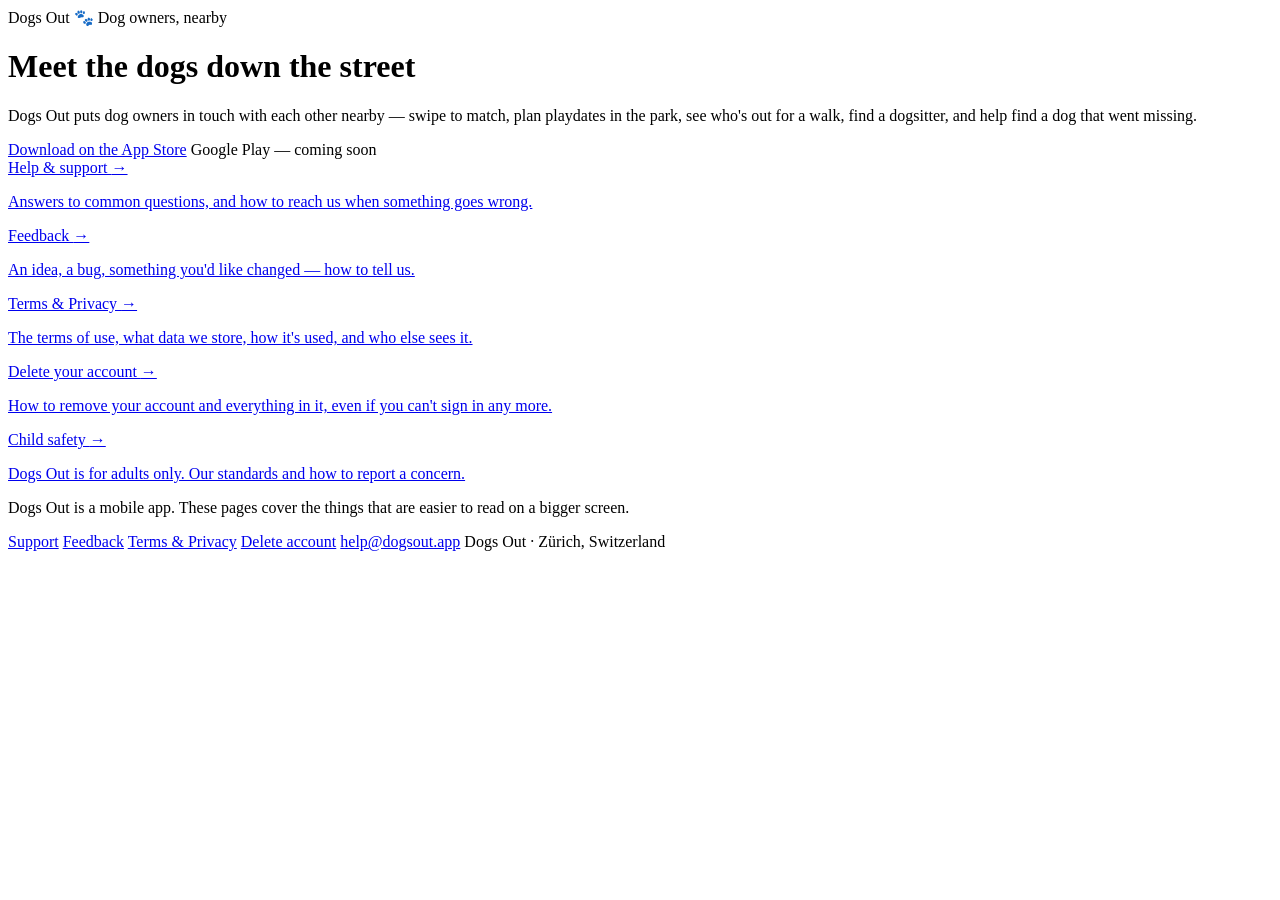
==== src/main/resources/static/index.html @ 95c55939 "Public overview page and feedback page dogsout.app / api.dogsout.app now opens an overview in the st" ====
<!doctype html>
<html lang="en">
<head>
<meta charset="utf-8">
<meta name="viewport" content="width=device-width, initial-scale=1">
<title>Dogs Out — meet dog owners nearby</title>
<meta name="description" content="Dogs Out helps dog owners in Switzerland meet nearby: swipe to match, plan playdates in the park, find a dogsitter, and help find lost dogs.">
<link rel="stylesheet" href="/site.css">
</head>
<body>
<main class="page">

  <div class="masthead">
    <span class="wordmark">Dogs Out<span class="paw"> 🐾</span></span>
    <span class="tag">Dog owners, nearby</span>
  </div>

  <h1>Meet the dogs down the street</h1>
  <p class="lede">
    Dogs Out puts dog owners in touch with each other nearby — swipe to match, plan playdates in
    the park, see who's out for a walk, find a dogsitter, and help find a dog that went missing.
  </p>

  <div class="stores">
    <a class="store" href="https://apps.apple.com/ch/app/id6788741634">Download on the App Store</a>
    <span class="store soon" aria-disabled="true">Google Play — coming soon</span>
  </div>

  <nav class="cards">
    <a class="card" href="/legal/support.html">
      <span class="title">Help &amp; support <span class="arrow">→</span></span>
      <p class="what">Answers to common questions, and how to reach us when something goes wrong.</p>
    </a>
    <a class="card" href="/legal/feedback.html">
      <span class="title">Feedback <span class="arrow">→</span></span>
      <p class="what">An idea, a bug, something you'd like changed — how to tell us.</p>
    </a>
    <a class="card" href="/legal/privacy.html">
      <span class="title">Terms &amp; Privacy <span class="arrow">→</span></span>
      <p class="what">The terms of use, what data we store, how it's used, and who else sees it.</p>
    </a>
    <a class="card" href="/legal/delete-account.html">
      <span class="title">Delete your account <span class="arrow">→</span></span>
      <p class="what">How to remove your account and everything in it, even if you can't sign in any more.</p>
    </a>
    <a class="card" href="/legal/child-safety.html">
      <span class="title">Child safety <span class="arrow">→</span></span>
      <p class="what">Dogs Out is for adults only. Our standards and how to report a concern.</p>
    </a>
  </nav>

  <p class="note">
    Dogs Out is a mobile app. These pages cover the things that are easier to read on a bigger screen.
  </p>

  <footer>
    <a href="/legal/support.html">Support</a>
    <a href="/legal/feedback.html">Feedback</a>
    <a href="/legal/privacy.html">Terms &amp; Privacy</a>
    <a href="/legal/delete-account.html">Delete account</a>
    <a href="mailto:help@dogsout.app">help@dogsout.app</a>
    <span class="spacer">Dogs Out · Zürich, Switzerland</span>
  </footer>

</main>
</body>
</html>
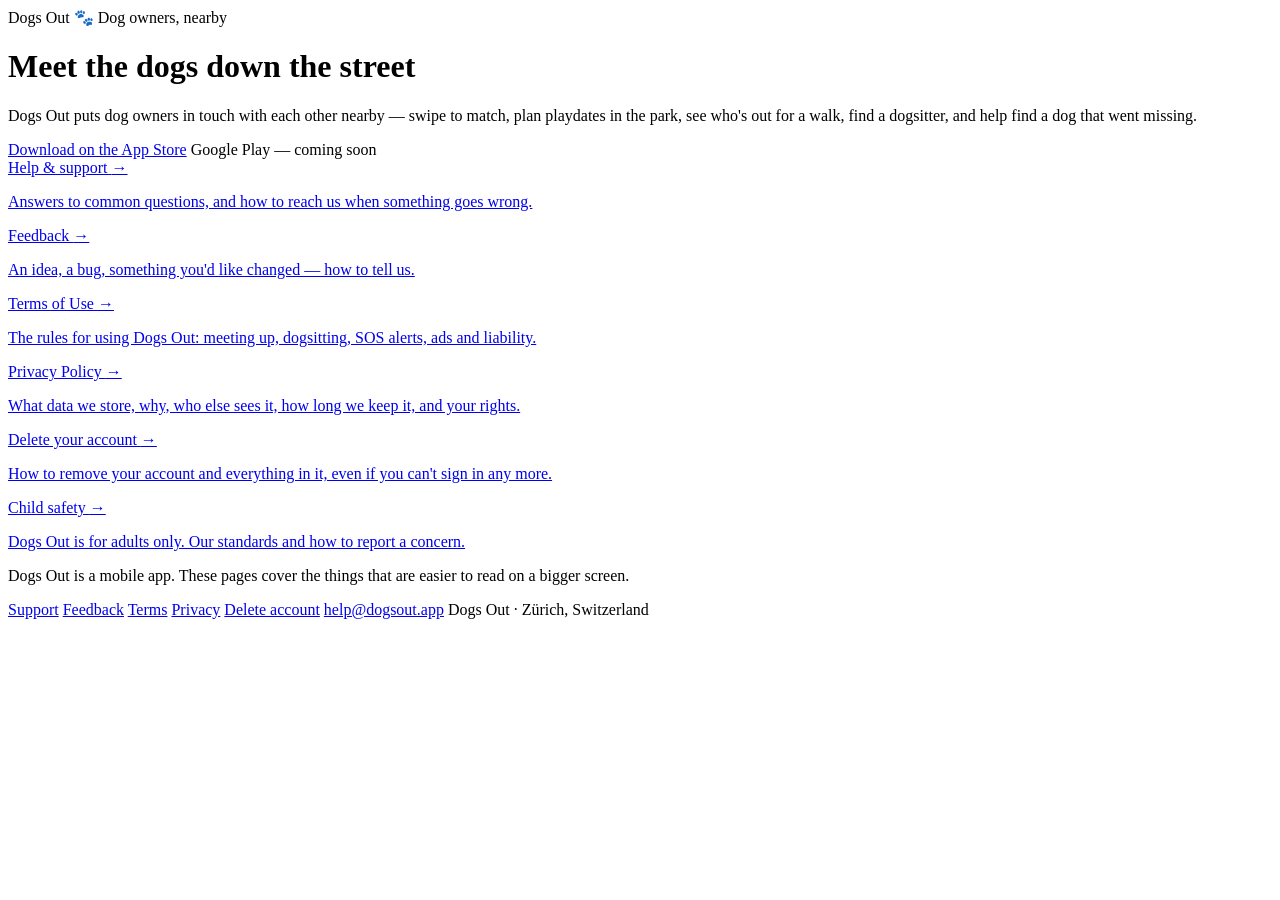
==== commit b898403a: "Account deletion works with dogsitting history; new Terms of Use and Privacy Policy Deleting an acco" ====
--- a/src/main/resources/static/index.html
+++ b/src/main/resources/static/index.html
@@ -35,9 +35,13 @@
       <span class="title">Feedback <span class="arrow">→</span></span>
       <p class="what">An idea, a bug, something you'd like changed — how to tell us.</p>
     </a>
+    <a class="card" href="/legal/terms.html">
+      <span class="title">Terms of Use <span class="arrow">→</span></span>
+      <p class="what">The rules for using Dogs Out: meeting up, dogsitting, SOS alerts, ads and liability.</p>
+    </a>
     <a class="card" href="/legal/privacy.html">
-      <span class="title">Terms &amp; Privacy <span class="arrow">→</span></span>
-      <p class="what">The terms of use, what data we store, how it's used, and who else sees it.</p>
+      <span class="title">Privacy Policy <span class="arrow">→</span></span>
+      <p class="what">What data we store, why, who else sees it, how long we keep it, and your rights.</p>
     </a>
     <a class="card" href="/legal/delete-account.html">
       <span class="title">Delete your account <span class="arrow">→</span></span>
@@ -56,7 +60,8 @@
   <footer>
     <a href="/legal/support.html">Support</a>
     <a href="/legal/feedback.html">Feedback</a>
-    <a href="/legal/privacy.html">Terms &amp; Privacy</a>
+    <a href="/legal/terms.html">Terms</a>
+    <a href="/legal/privacy.html">Privacy</a>
     <a href="/legal/delete-account.html">Delete account</a>
     <a href="mailto:help@dogsout.app">help@dogsout.app</a>
     <span class="spacer">Dogs Out · Zürich, Switzerland</span>
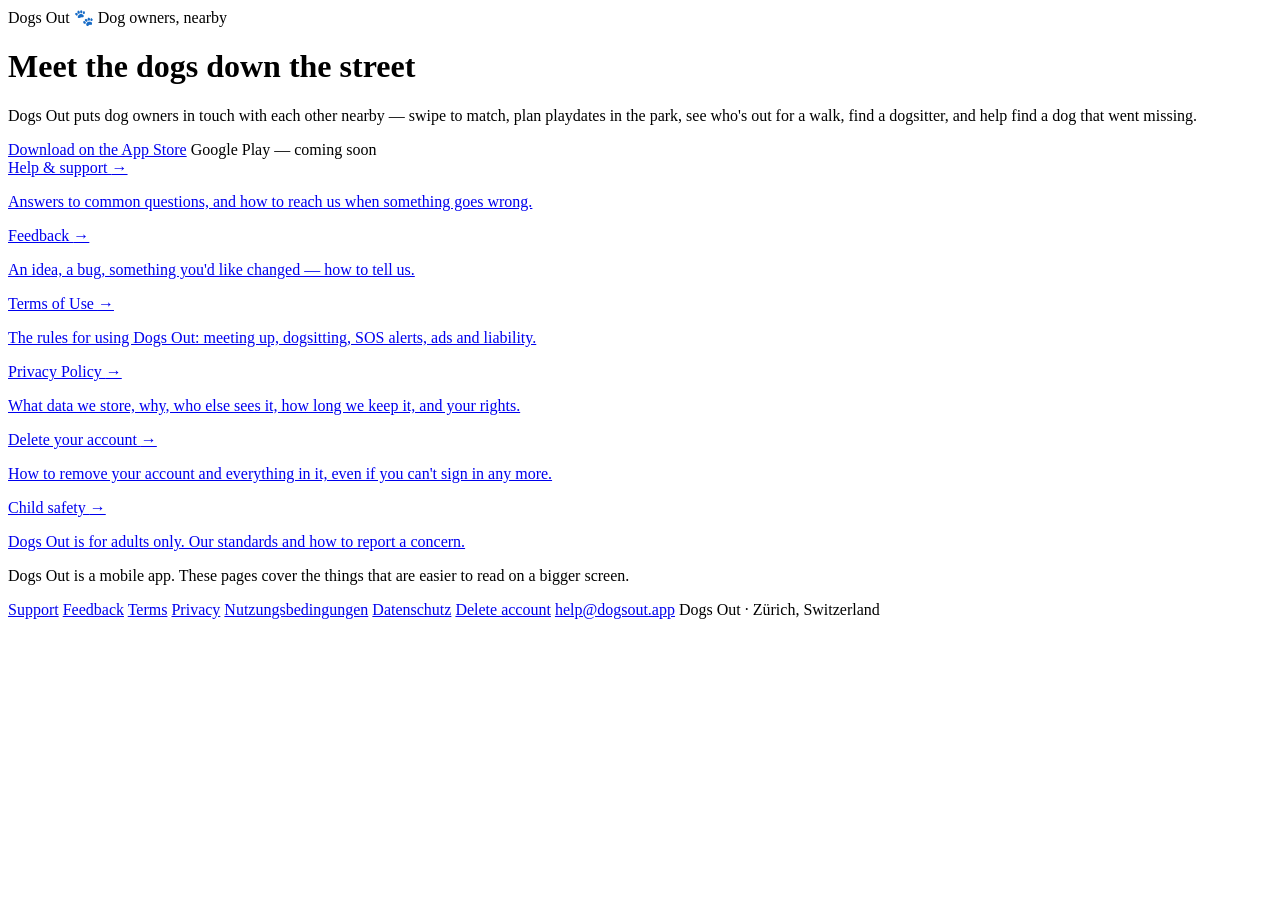
==== commit 702db8a7: "German Nutzungsbedingungen and Datenschutzerklärung (authoritative), linked from the English pages" ====
--- a/src/main/resources/static/index.html
+++ b/src/main/resources/static/index.html
@@ -62,6 +62,8 @@
     <a href="/legal/feedback.html">Feedback</a>
     <a href="/legal/terms.html">Terms</a>
     <a href="/legal/privacy.html">Privacy</a>
+    <a href="/legal/nutzungsbedingungen.html">Nutzungsbedingungen</a>
+    <a href="/legal/datenschutz.html">Datenschutz</a>
     <a href="/legal/delete-account.html">Delete account</a>
     <a href="mailto:help@dogsout.app">help@dogsout.app</a>
     <span class="spacer">Dogs Out · Zürich, Switzerland</span>
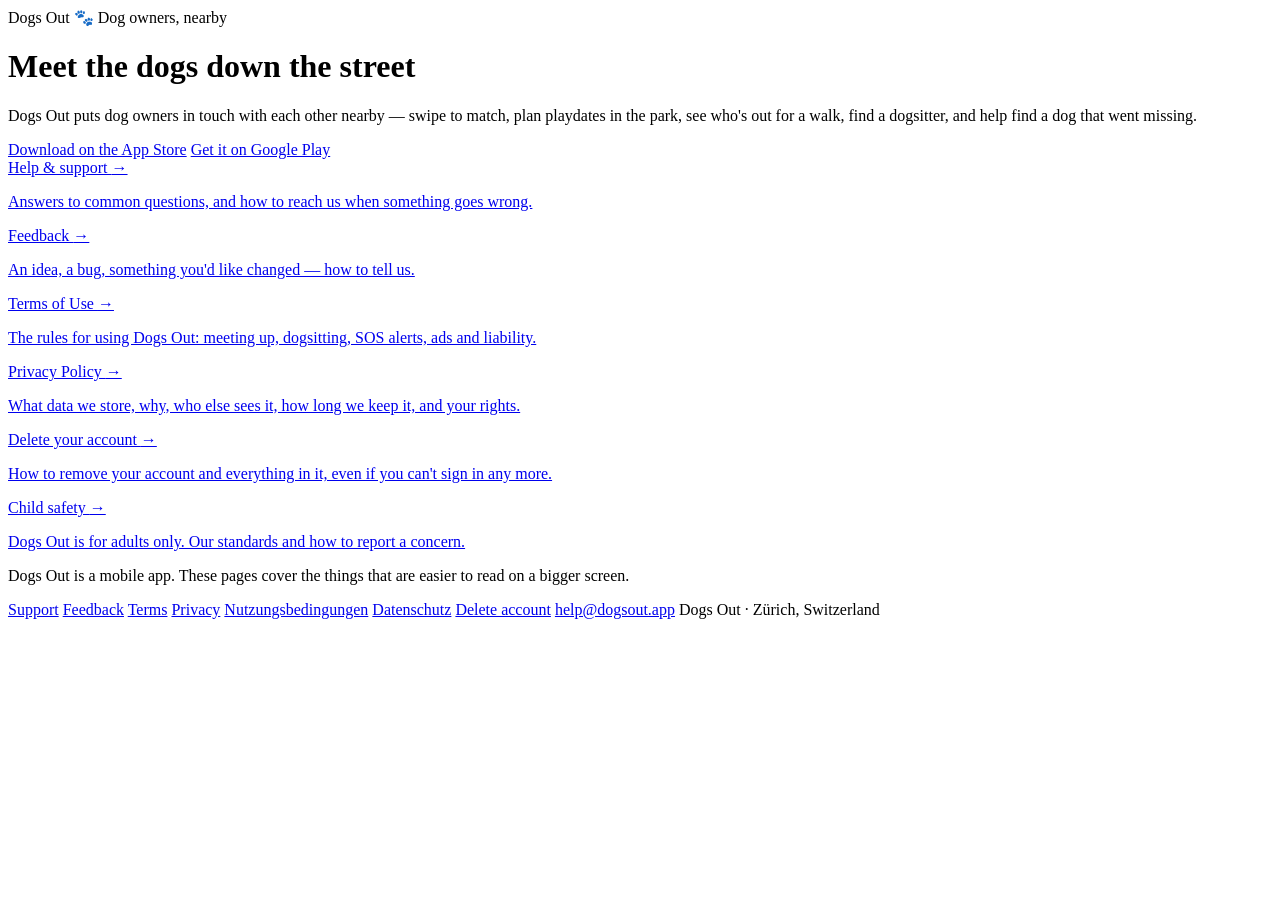
==== commit 362e433e: "Homepage: link the live Google Play listing" ====
--- a/src/main/resources/static/index.html
+++ b/src/main/resources/static/index.html
@@ -23,7 +23,7 @@
 
   <div class="stores">
     <a class="store" href="https://apps.apple.com/ch/app/id6788741634">Download on the App Store</a>
-    <span class="store soon" aria-disabled="true">Google Play — coming soon</span>
+    <a class="store" href="https://play.google.com/store/apps/details?id=com.dogsout.app">Get it on Google Play</a>
   </div>
 
   <nav class="cards">
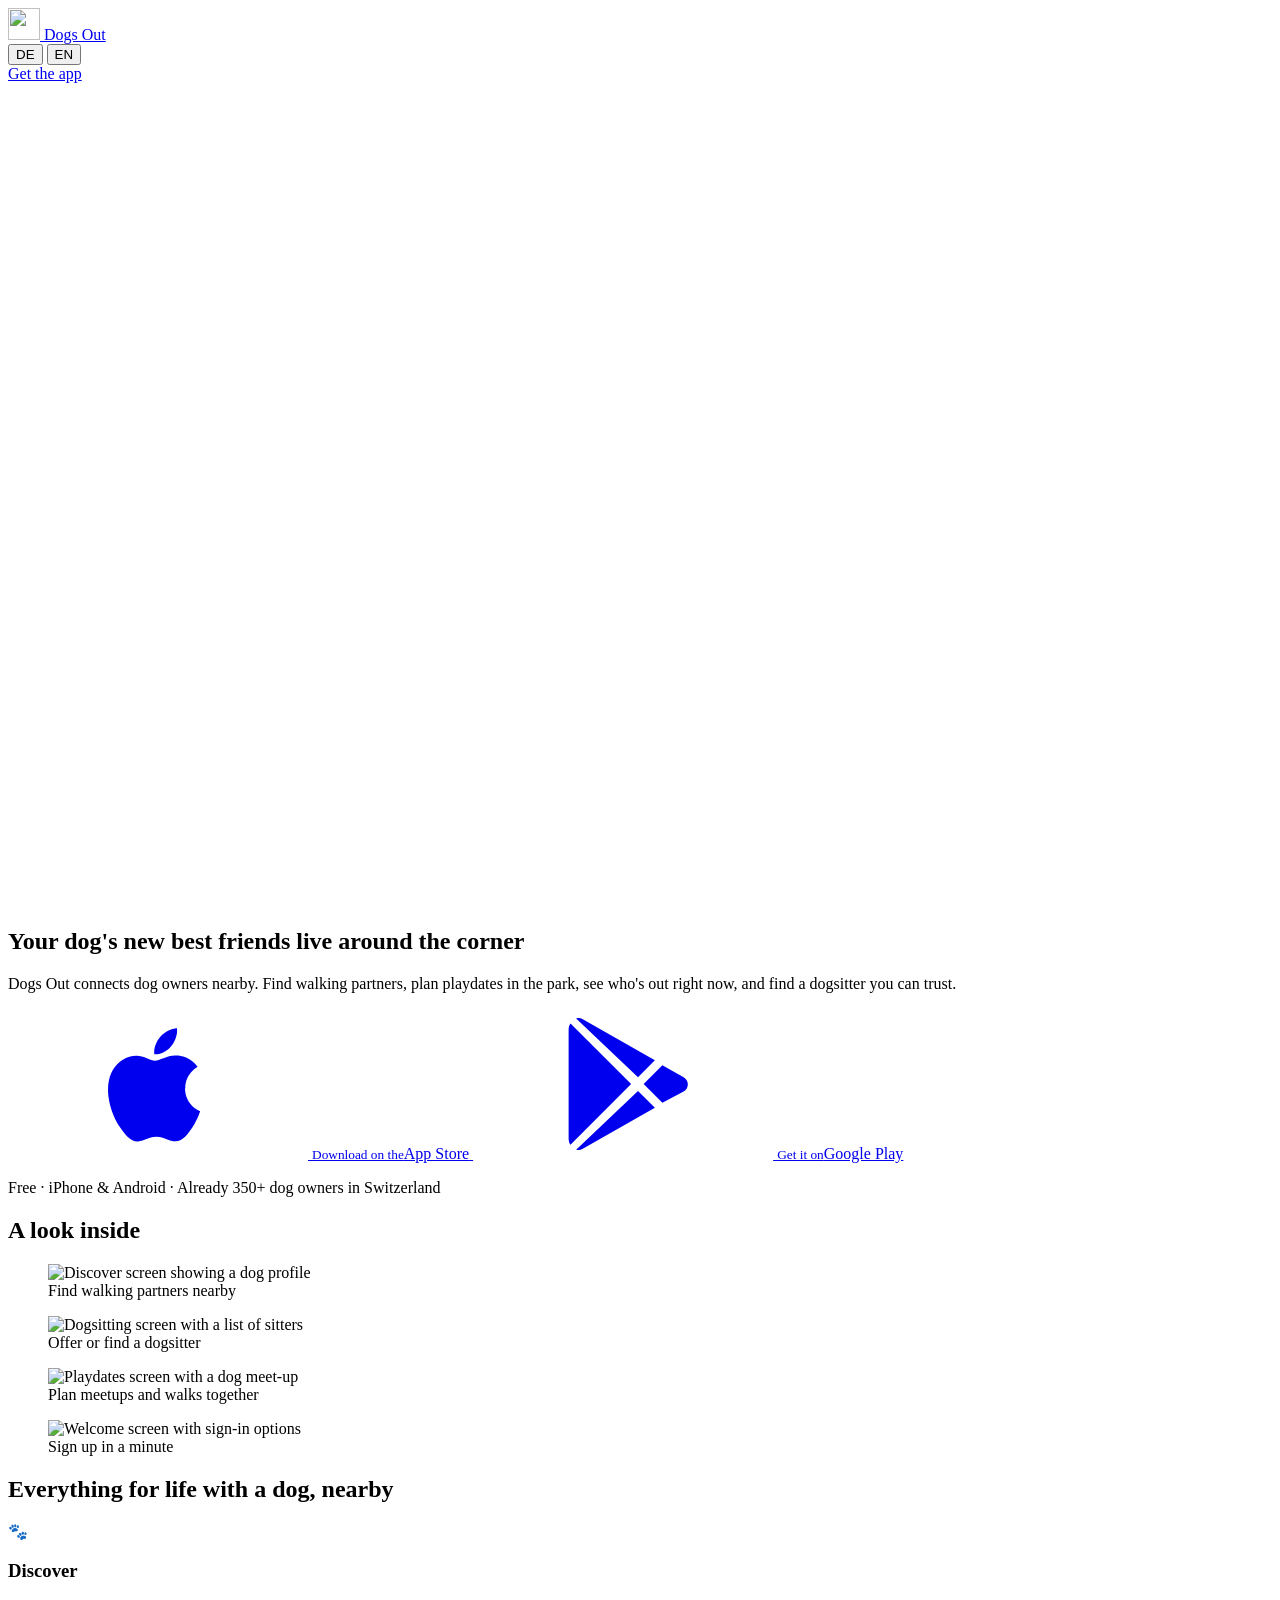
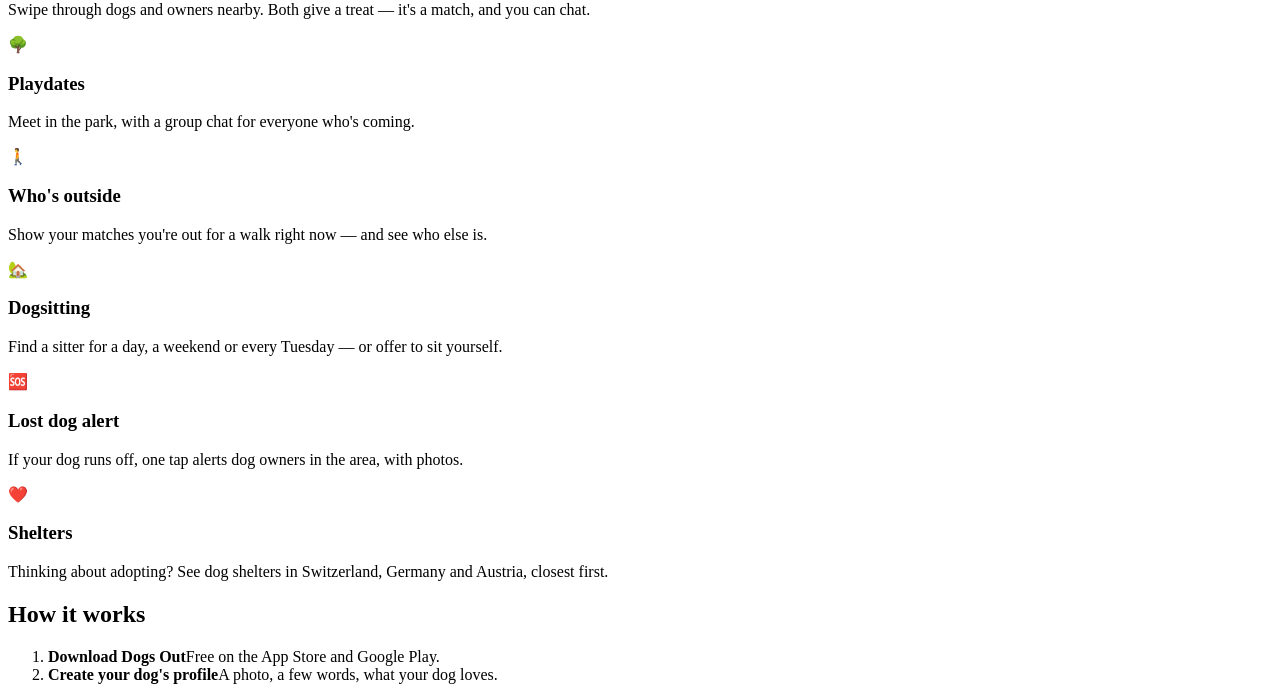
==== commit 78cdc14f: "Welcome page for dogsout.app: park illustration, app previews, features, DE/EN, share preview image" ====
--- a/src/main/resources/static/index.html
+++ b/src/main/resources/static/index.html
@@ -4,71 +4,249 @@
 <meta charset="utf-8">
 <meta name="viewport" content="width=device-width, initial-scale=1">
 <title>Dogs Out — meet dog owners nearby</title>
-<meta name="description" content="Dogs Out helps dog owners in Switzerland meet nearby: swipe to match, plan playdates in the park, find a dogsitter, and help find lost dogs.">
+<meta name="description" content="Dogs Out helps dog owners in Switzerland meet nearby: find walking partners, plan playdates in the park, find a dogsitter, and help find lost dogs. Free for iPhone and Android.">
+<meta name="theme-color" content="#2E9E6B">
+<link rel="icon" href="/img/icon-32.png" sizes="32x32">
+<link rel="apple-touch-icon" href="/img/icon-180.png">
+<!-- What Facebook, WhatsApp and Instagram show when someone shares dogsout.app -->
+<meta property="og:type" content="website">
+<meta property="og:url" content="https://dogsout.app/">
+<meta property="og:title" content="Dogs Out — meet dog owners nearby">
+<meta property="og:description" content="Find walking partners, plan playdates, find a dogsitter. Free for iPhone and Android.">
+<meta property="og:image" content="https://api.dogsout.app/img/og.jpg">
+<meta property="og:image:width" content="1200">
+<meta property="og:image:height" content="630">
+<meta name="twitter:card" content="summary_large_image">
 <link rel="stylesheet" href="/site.css">
+<link rel="stylesheet" href="/home.css">
 </head>
-<body>
-<main class="page">
-
-  <div class="masthead">
-    <span class="wordmark">Dogs Out<span class="paw"> 🐾</span></span>
-    <span class="tag">Dog owners, nearby</span>
+<body class="home">
+
+<svg width="0" height="0" style="position:absolute" aria-hidden="true">
+  <symbol id="i-apple" viewBox="0 0 24 24"><path fill="currentColor" d="M16.37 12.7c-.02-2.3 1.88-3.4 1.96-3.46-1.07-1.56-2.73-1.78-3.32-1.8-1.41-.14-2.76.83-3.48.83-.72 0-1.82-.81-3-.79-1.54.02-2.96.9-3.76 2.27-1.6 2.78-.41 6.9 1.15 9.15.76 1.1 1.67 2.34 2.86 2.3 1.15-.05 1.58-.74 2.97-.74 1.38 0 1.77.74 2.98.72 1.23-.02 2.01-1.12 2.76-2.23.87-1.28 1.23-2.52 1.25-2.58-.03-.01-2.4-.92-2.42-3.67zM14.1 5.95c.63-.77 1.06-1.83.94-2.89-.91.04-2.01.61-2.67 1.37-.58.67-1.1 1.76-.96 2.8 1.02.08 2.06-.52 2.69-1.28z"/></symbol>
+  <symbol id="i-play" viewBox="0 0 24 24"><path fill="currentColor" d="M3.6 2.3c-.2.2-.3.6-.3 1v17.4c0 .4.1.8.3 1l9.7-9.7L3.6 2.3zm10.8 10.8 2.7 2.7-11.6 6.6c-.3.2-.7.2-1 .1l9.9-9.4zm0-2.2L4.5 1.5c.3-.1.7-.1 1 .1l11.6 6.6-2.7 2.7zm3.9 4.1-3-3 3-3 3.4 1.9c.9.5.9 1.8 0 2.3l-3.4 1.8z"/></symbol>
+</svg>
+
+<header class="topbar">
+  <a class="brand" href="/">
+    <img src="/img/icon-64.png" alt="" width="32" height="32">
+    <span>Dogs Out</span>
+  </a>
+  <div class="topbar-right">
+    <div class="lang" role="group" aria-label="Language">
+      <button type="button" data-set-lang="de">DE</button>
+      <button type="button" data-set-lang="en">EN</button>
+    </div>
+    <a class="pill" href="#download" data-i18n="nav.get">Get the app</a>
   </div>
-
-  <h1>Meet the dogs down the street</h1>
-  <p class="lede">
-    Dogs Out puts dog owners in touch with each other nearby — swipe to match, plan playdates in
-    the park, see who's out for a walk, find a dogsitter, and help find a dog that went missing.
-  </p>
-
-  <div class="stores">
-    <a class="store" href="https://apps.apple.com/ch/app/id6788741634">Download on the App Store</a>
-    <a class="store" href="https://play.google.com/store/apps/details?id=com.dogsout.app">Get it on Google Play</a>
-  </div>
-
-  <nav class="cards">
-    <a class="card" href="/legal/support.html">
-      <span class="title">Help &amp; support <span class="arrow">→</span></span>
-      <p class="what">Answers to common questions, and how to reach us when something goes wrong.</p>
-    </a>
-    <a class="card" href="/legal/feedback.html">
-      <span class="title">Feedback <span class="arrow">→</span></span>
-      <p class="what">An idea, a bug, something you'd like changed — how to tell us.</p>
-    </a>
-    <a class="card" href="/legal/terms.html">
-      <span class="title">Terms of Use <span class="arrow">→</span></span>
-      <p class="what">The rules for using Dogs Out: meeting up, dogsitting, SOS alerts, ads and liability.</p>
-    </a>
-    <a class="card" href="/legal/privacy.html">
-      <span class="title">Privacy Policy <span class="arrow">→</span></span>
-      <p class="what">What data we store, why, who else sees it, how long we keep it, and your rights.</p>
-    </a>
-    <a class="card" href="/legal/delete-account.html">
-      <span class="title">Delete your account <span class="arrow">→</span></span>
-      <p class="what">How to remove your account and everything in it, even if you can't sign in any more.</p>
-    </a>
-    <a class="card" href="/legal/child-safety.html">
-      <span class="title">Child safety <span class="arrow">→</span></span>
-      <p class="what">Dogs Out is for adults only. Our standards and how to report a concern.</p>
-    </a>
-  </nav>
-
-  <p class="note">
-    Dogs Out is a mobile app. These pages cover the things that are easier to read on a bigger screen.
-  </p>
+</header>
+
+<main>
+
+  <section class="hero">
+    <picture>
+      <source media="(max-width: 700px)" srcset="/img/hero-960.jpg">
+      <img class="hero-art" src="/img/hero.jpg" width="1915" height="821"
+           alt="Dogs playing in a park by Lake Zurich, with a black Labrador holding a paw sign">
+    </picture>
+    <div class="hero-text">
+      <h1 data-i18n="hero.title">Your dog's new best friends live around the corner</h1>
+      <p class="lede" data-i18n="hero.lede">Dogs Out connects dog owners nearby. Find walking partners, plan playdates in the park, see who's out right now, and find a dogsitter you can trust.</p>
+      <div class="stores" id="download">
+        <a class="store" data-store="ios" href="https://apps.apple.com/ch/app/id6788741634">
+          <svg aria-hidden="true"><use href="#i-apple"/></svg>
+          <span><small data-i18n="store.iosSmall">Download on the</small>App Store</span>
+        </a>
+        <a class="store" data-store="android" href="https://play.google.com/store/apps/details?id=com.dogsout.app">
+          <svg aria-hidden="true"><use href="#i-play"/></svg>
+          <span><small data-i18n="store.androidSmall">Get it on</small>Google Play</span>
+        </a>
+      </div>
+      <p class="trust" data-i18n="hero.trust">Free · iPhone &amp; Android · Already 350+ dog owners in Switzerland</p>
+    </div>
+  </section>
+
+  <section class="previews" aria-labelledby="previews-title">
+    <h2 id="previews-title" data-i18n="previews.title">A look inside</h2>
+    <div class="shots">
+      <figure>
+        <img src="/img/walking_partners.jpg" width="620" height="1342" loading="lazy" alt="Discover screen showing a dog profile">
+        <figcaption data-i18n="previews.walk">Find walking partners nearby</figcaption>
+      </figure>
+      <figure>
+        <img src="/img/dogsitting.jpg" width="620" height="1342" loading="lazy" alt="Dogsitting screen with a list of sitters">
+        <figcaption data-i18n="previews.sit">Offer or find a dogsitter</figcaption>
+      </figure>
+      <figure>
+        <img src="/img/playdates.jpg" width="620" height="1342" loading="lazy" alt="Playdates screen with a dog meet-up">
+        <figcaption data-i18n="previews.play">Plan meetups and walks together</figcaption>
+      </figure>
+      <figure>
+        <img src="/img/welcome.jpg" width="620" height="1342" loading="lazy" alt="Welcome screen with sign-in options">
+        <figcaption data-i18n="previews.start">Sign up in a minute</figcaption>
+      </figure>
+    </div>
+  </section>
+
+  <section class="features" aria-labelledby="features-title">
+    <h2 id="features-title" data-i18n="features.title">Everything for life with a dog, nearby</h2>
+    <div class="feature-grid">
+      <div class="feature"><span class="emoji">🐾</span><h3 data-i18n="f.discover.t">Discover</h3><p data-i18n="f.discover.d">Swipe through dogs and owners nearby. Both give a treat — it's a match, and you can chat.</p></div>
+      <div class="feature"><span class="emoji">🌳</span><h3 data-i18n="f.play.t">Playdates</h3><p data-i18n="f.play.d">Meet in the park, with a group chat for everyone who's coming.</p></div>
+      <div class="feature"><span class="emoji">🚶</span><h3 data-i18n="f.out.t">Who's outside</h3><p data-i18n="f.out.d">Show your matches you're out for a walk right now — and see who else is.</p></div>
+      <div class="feature"><span class="emoji">🏡</span><h3 data-i18n="f.sit.t">Dogsitting</h3><p data-i18n="f.sit.d">Find a sitter for a day, a weekend or every Tuesday — or offer to sit yourself.</p></div>
+      <div class="feature"><span class="emoji">🆘</span><h3 data-i18n="f.sos.t">Lost dog alert</h3><p data-i18n="f.sos.d">If your dog runs off, one tap alerts dog owners in the area, with photos.</p></div>
+      <div class="feature"><span class="emoji">❤️</span><h3 data-i18n="f.shelter.t">Shelters</h3><p data-i18n="f.shelter.d">Thinking about adopting? See dog shelters in Switzerland, Germany and Austria, closest first.</p></div>
+    </div>
+  </section>
+
+  <section class="steps" aria-labelledby="steps-title">
+    <h2 id="steps-title" data-i18n="steps.title">How it works</h2>
+    <ol>
+      <li><strong data-i18n="s1.t">Download Dogs Out</strong><span data-i18n="s1.d">Free on the App Store and Google Play.</span></li>
+      <li><strong data-i18n="s2.t">Create your dog's profile</strong><span data-i18n="s2.d">A photo, a few words, what your dog loves.</span></li>
+      <li><strong data-i18n="s3.t">Meet up</strong><span data-i18n="s3.d">Match, chat, and head out together.</span></li>
+    </ol>
+  </section>
+
+  <section class="privacy-band">
+    <span class="emoji">🔒</span>
+    <p data-i18n="privacy.text">Your exact location is never shown — only a rounded distance. You can even use Dogs Out without sharing GPS at all. Made in Zürich.</p>
+  </section>
+
+  <section class="cta">
+    <h2 data-i18n="cta.title">Ready for the next walk?</h2>
+    <div class="stores">
+      <a class="store" data-store="ios" href="https://apps.apple.com/ch/app/id6788741634">
+        <svg aria-hidden="true"><use href="#i-apple"/></svg>
+        <span><small data-i18n="store.iosSmall">Download on the</small>App Store</span>
+      </a>
+      <a class="store" data-store="android" href="https://play.google.com/store/apps/details?id=com.dogsout.app">
+        <svg aria-hidden="true"><use href="#i-play"/></svg>
+        <span><small data-i18n="store.androidSmall">Get it on</small>Google Play</span>
+      </a>
+    </div>
+  </section>
+
+  <section class="help" aria-labelledby="help-title">
+    <h2 id="help-title" data-i18n="help.title">Help &amp; legal</h2>
+    <nav class="cards">
+      <a class="card" href="/legal/support.html">
+        <span class="title"><span data-i18n="c.support.t">Help &amp; support</span> <span class="arrow">→</span></span>
+        <p class="what" data-i18n="c.support.d">Answers to common questions, and how to reach us.</p>
+      </a>
+      <a class="card" href="/legal/feedback.html">
+        <span class="title"><span data-i18n="c.feedback.t">Feedback</span> <span class="arrow">→</span></span>
+        <p class="what" data-i18n="c.feedback.d">An idea, a bug, something you'd like changed.</p>
+      </a>
+      <a class="card" href="/legal/terms.html" data-href-de="/legal/nutzungsbedingungen.html">
+        <span class="title"><span data-i18n="c.terms.t">Terms of Use</span> <span class="arrow">→</span></span>
+        <p class="what" data-i18n="c.terms.d">The rules for using Dogs Out.</p>
+      </a>
+      <a class="card" href="/legal/privacy.html" data-href-de="/legal/datenschutz.html">
+        <span class="title"><span data-i18n="c.privacy.t">Privacy Policy</span> <span class="arrow">→</span></span>
+        <p class="what" data-i18n="c.privacy.d">What data we store, why, and your rights.</p>
+      </a>
+      <a class="card" href="/legal/delete-account.html">
+        <span class="title"><span data-i18n="c.delete.t">Delete your account</span> <span class="arrow">→</span></span>
+        <p class="what" data-i18n="c.delete.d">Remove your account and everything in it.</p>
+      </a>
+      <a class="card" href="/legal/child-safety.html">
+        <span class="title"><span data-i18n="c.child.t">Child safety</span> <span class="arrow">→</span></span>
+        <p class="what" data-i18n="c.child.d">Dogs Out is for adults only. How to report a concern.</p>
+      </a>
+    </nav>
+  </section>
 
   <footer>
     <a href="/legal/support.html">Support</a>
-    <a href="/legal/feedback.html">Feedback</a>
     <a href="/legal/terms.html">Terms</a>
     <a href="/legal/privacy.html">Privacy</a>
     <a href="/legal/nutzungsbedingungen.html">Nutzungsbedingungen</a>
     <a href="/legal/datenschutz.html">Datenschutz</a>
-    <a href="/legal/delete-account.html">Delete account</a>
     <a href="mailto:help@dogsout.app">help@dogsout.app</a>
     <span class="spacer">Dogs Out · Zürich, Switzerland</span>
   </footer>
 
 </main>
+
+<script>
+// German for German-speaking visitors (most of them come from Swiss dog groups), English otherwise.
+// The English text lives in the HTML, so the page reads fine without this script.
+(function () {
+  var DE = {
+    'nav.get': 'App holen',
+    'hero.title': 'Die neuen besten Freunde deines Hundes wohnen gleich um die Ecke',
+    'hero.lede': 'Dogs Out bringt Hundebesitzer in deiner Nähe zusammen. Finde Spaziergang-Partner, plane Treffen im Park, sieh, wer gerade draussen ist, und finde einen Hundesitter, dem du vertraust.',
+    'store.iosSmall': 'Laden im',
+    'store.androidSmall': 'Jetzt bei',
+    'hero.trust': 'Gratis · iPhone & Android · Schon über 350 Hundebesitzer in der Schweiz',
+    'previews.title': 'Ein Blick in die App',
+    'previews.walk': 'Spaziergang-Partner in der Nähe finden',
+    'previews.sit': 'Hundesitter finden oder selbst anbieten',
+    'previews.play': 'Treffen und Spaziergänge planen',
+    'previews.start': 'In einer Minute angemeldet',
+    'features.title': 'Alles fürs Leben mit Hund – in deiner Nähe',
+    'f.discover.t': 'Entdecken', 'f.discover.d': 'Swipe durch Hunde und Besitzer in der Nähe. Gebt ihr euch beide ein Leckerli, ist es ein Match – und ihr könnt chatten.',
+    'f.play.t': 'Playdates', 'f.play.d': 'Trefft euch im Park, mit einem Gruppenchat für alle, die kommen.',
+    'f.out.t': 'Wer ist draussen', 'f.out.d': 'Zeig deinen Matches, dass du gerade spazieren bist – und sieh, wer sonst unterwegs ist.',
+    'f.sit.t': 'Hundesitting', 'f.sit.d': 'Finde einen Sitter für einen Tag, ein Wochenende oder jeden Dienstag – oder biete selbst an.',
+    'f.sos.t': 'Hund entlaufen', 'f.sos.d': 'Ist dein Hund weggelaufen, alarmierst du mit einem Tipp die Hundebesitzer in der Umgebung, mit Fotos.',
+    'f.shelter.t': 'Tierheime', 'f.shelter.d': 'Du denkst ans Adoptieren? Tierheime in der Schweiz, Deutschland und Österreich, das nächste zuerst.',
+    'steps.title': 'So funktioniert es',
+    's1.t': 'Dogs Out laden', 's1.d': 'Gratis im App Store und bei Google Play.',
+    's2.t': 'Profil für deinen Hund erstellen', 's2.d': 'Ein Foto, ein paar Worte, was dein Hund liebt.',
+    's3.t': 'Treffen', 's3.d': 'Matchen, chatten und zusammen losziehen.',
+    'privacy.text': 'Dein genauer Standort wird nie angezeigt – nur eine gerundete Distanz. Du kannst Dogs Out sogar ganz ohne GPS nutzen. Gemacht in Zürich.',
+    'cta.title': 'Bereit für den nächsten Spaziergang?',
+    'help.title': 'Hilfe & Rechtliches',
+    'c.support.t': 'Hilfe & Support', 'c.support.d': 'Antworten auf häufige Fragen und wie du uns erreichst.',
+    'c.feedback.t': 'Feedback', 'c.feedback.d': 'Eine Idee, ein Fehler, ein Wunsch.',
+    'c.terms.t': 'Nutzungsbedingungen', 'c.terms.d': 'Die Regeln für Dogs Out.',
+    'c.privacy.t': 'Datenschutz', 'c.privacy.d': 'Welche Daten wir speichern, warum, und deine Rechte.',
+    'c.delete.t': 'Konto löschen', 'c.delete.d': 'Dein Konto und alles darin entfernen.',
+    'c.child.t': 'Kinderschutz', 'c.child.d': 'Dogs Out ist nur für Erwachsene. So meldest du ein Anliegen.'
+  };
+  var nodes = document.querySelectorAll('[data-i18n]');
+  var EN = {};
+  nodes.forEach(function (n) { EN[n.getAttribute('data-i18n')] = n.textContent; });
+  var links = document.querySelectorAll('[data-href-de]');
+  links.forEach(function (a) { a.setAttribute('data-href-en', a.getAttribute('href')); });
+
+  function apply(lang) {
+    var dict = lang === 'de' ? DE : EN;
+    nodes.forEach(function (n) { var t = dict[n.getAttribute('data-i18n')]; if (t) n.textContent = t; });
+    links.forEach(function (a) { a.setAttribute('href', a.getAttribute('data-href-' + lang)); });
+    document.documentElement.lang = lang;
+    document.querySelectorAll('[data-set-lang]').forEach(function (b) {
+      b.setAttribute('aria-pressed', String(b.getAttribute('data-set-lang') === lang));
+    });
+  }
+
+  var saved = null;
+  try { saved = localStorage.getItem('lang'); } catch (e) {}
+  var param = new URLSearchParams(location.search).get('lang');
+  var lang = param || saved || ((navigator.language || '').slice(0, 2) === 'de' ? 'de' : 'en');
+  apply(lang === 'de' ? 'de' : 'en');
+  document.querySelectorAll('[data-set-lang]').forEach(function (b) {
+    b.addEventListener('click', function () {
+      var l = b.getAttribute('data-set-lang');
+      apply(l);
+      try { localStorage.setItem('lang', l); } catch (e) {}
+    });
+  });
+
+  // On a phone, put that phone's store first and make it the main button.
+  var ua = navigator.userAgent;
+  var mine = /iPhone|iPad|iPod/.test(ua) ? 'ios' : /Android/.test(ua) ? 'android' : null;
+  if (mine) {
+    document.querySelectorAll('.stores').forEach(function (box) {
+      var a = box.querySelector('[data-store="' + mine + '"]');
+      a.classList.add('primary');
+      box.insertBefore(a, box.firstChild);
+    });
+  }
+})();
+</script>
 </body>
 </html>
